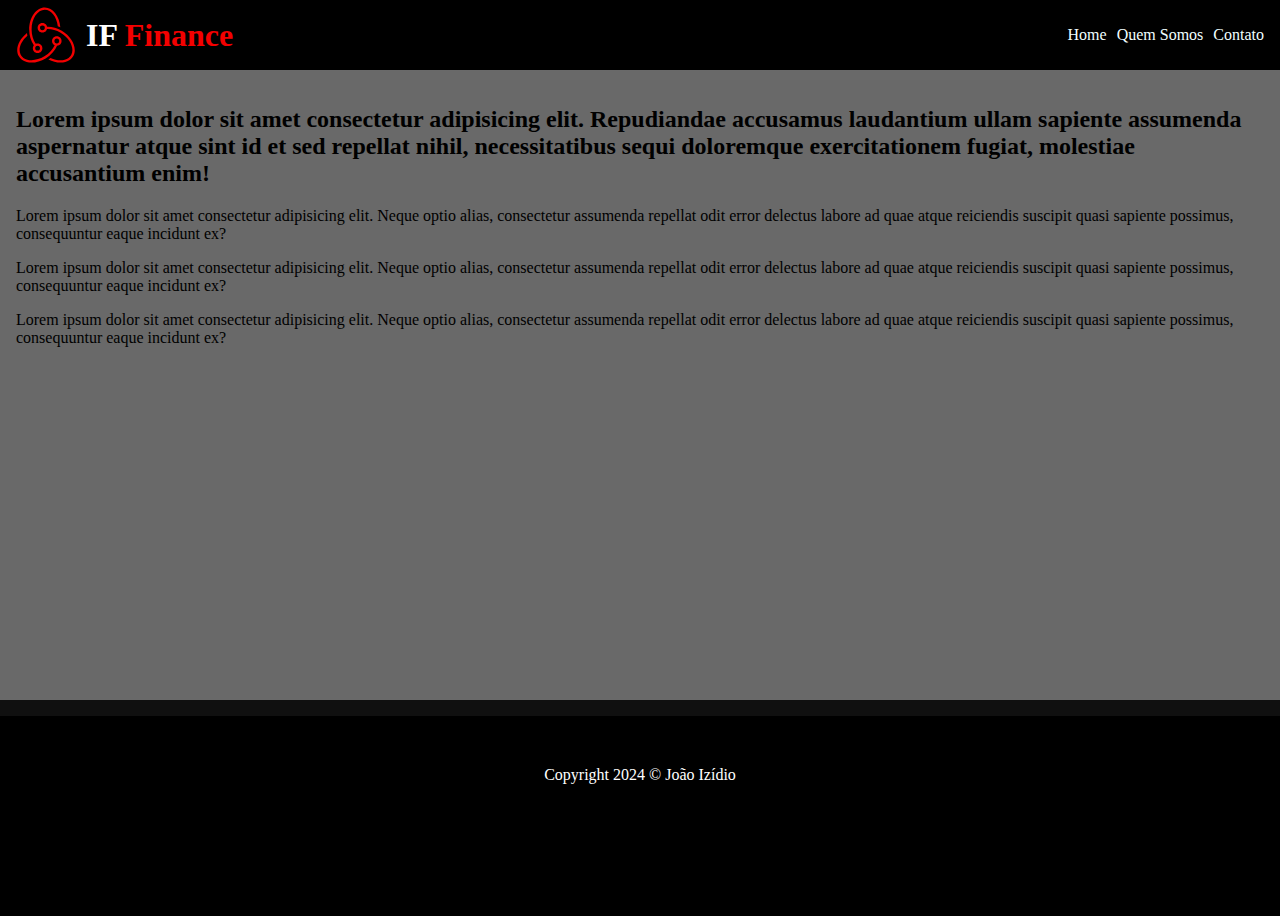
==== if-finance/index.html @ 776f9bf7 "Adicionado o footer e o conteúdo da main" ====
<!DOCTYPE html>
<html lang="pt-br">
  <head>
    <meta charset="UTF-8" />
    <meta name="viewport" content="width=device-width, initial-scale=1.0" />
    <title>If Finance</title>
    <link rel="stylesheet" href="css/style.css" />
  </head>

  <body>
    <header>
      <div class="logotipo">
        <img src="img/logoif-finance.svg" alt="Logotipo If Finance" />
        <h1 class="title">IF <span>Finance</span></h1>
      </div>
      <nav>
        <ul>
          <li>Home</li>
          <li>Quem Somos</li>
          <li>Contato</li>
        </ul>
      </nav>
    </header>
    <main>
      <h2>
        Lorem ipsum dolor sit amet consectetur adipisicing elit. Repudiandae
        accusamus laudantium ullam sapiente assumenda aspernatur atque sint id
        et sed repellat nihil, necessitatibus sequi doloremque exercitationem
        fugiat, molestiae accusantium enim!
      </h2>
      <p>
        Lorem ipsum dolor sit amet consectetur adipisicing elit. Neque optio
        alias, consectetur assumenda repellat odit error delectus labore ad quae
        atque reiciendis suscipit quasi sapiente possimus, consequuntur eaque
        incidunt ex?
      </p>
      <p>
        Lorem ipsum dolor sit amet consectetur adipisicing elit. Neque optio
        alias, consectetur assumenda repellat odit error delectus labore ad quae
        atque reiciendis suscipit quasi sapiente possimus, consequuntur eaque
        incidunt ex?
      </p>
      <p>
        Lorem ipsum dolor sit amet consectetur adipisicing elit. Neque optio
        alias, consectetur assumenda repellat odit error delectus labore ad quae
        atque reiciendis suscipit quasi sapiente possimus, consequuntur eaque
        incidunt ex?
      </p>
    </main>
    <footer>
      <p>Copyright 2024 <span>&copy;</span> João Izídio</p>
    </footer>
  </body>
</html>
---- if-finance/css/style.css ----
html,
body {
  margin: 0;
  padding: 0;
  background-color: #000000bf;
  font-family: -apple-system, BlinkMacSystemFont, "Segoe UI", Roboto, Oxygen,
    Ubuntu, Cantarell, "Fira Sans", "Droid Sans", "Helvetica Neue", "sans-serif";
}

body > header {
  height: 70px;
  background-color: black;
  padding: 0 16px;
  display: flex;
  align-items: center;
  justify-content: space-between;
}
.logotipo {
  display: flex;
  align-items: center;
}
.logotipo img {
  width: 60px;
  height: 60px;
}

.logotipo h1 {
  color: white;
  margin-left: 10px;
}

.logotipo h1 span {
  color: #f30000;
}
body > header nav {
  color: azure;
}
nav ul {
  display: flex;
  list-style-type: none;
  gap: 10px;
  padding: 0;
}

main {
  background-color: dimgray;
  min-height: calc(100vh - 302px);
  padding: 16px;
}

footer {
  background-color: black;
  height: 200px;
}
footer p {
  color: white;
  text-align: center;
  padding-top: 50px;
}
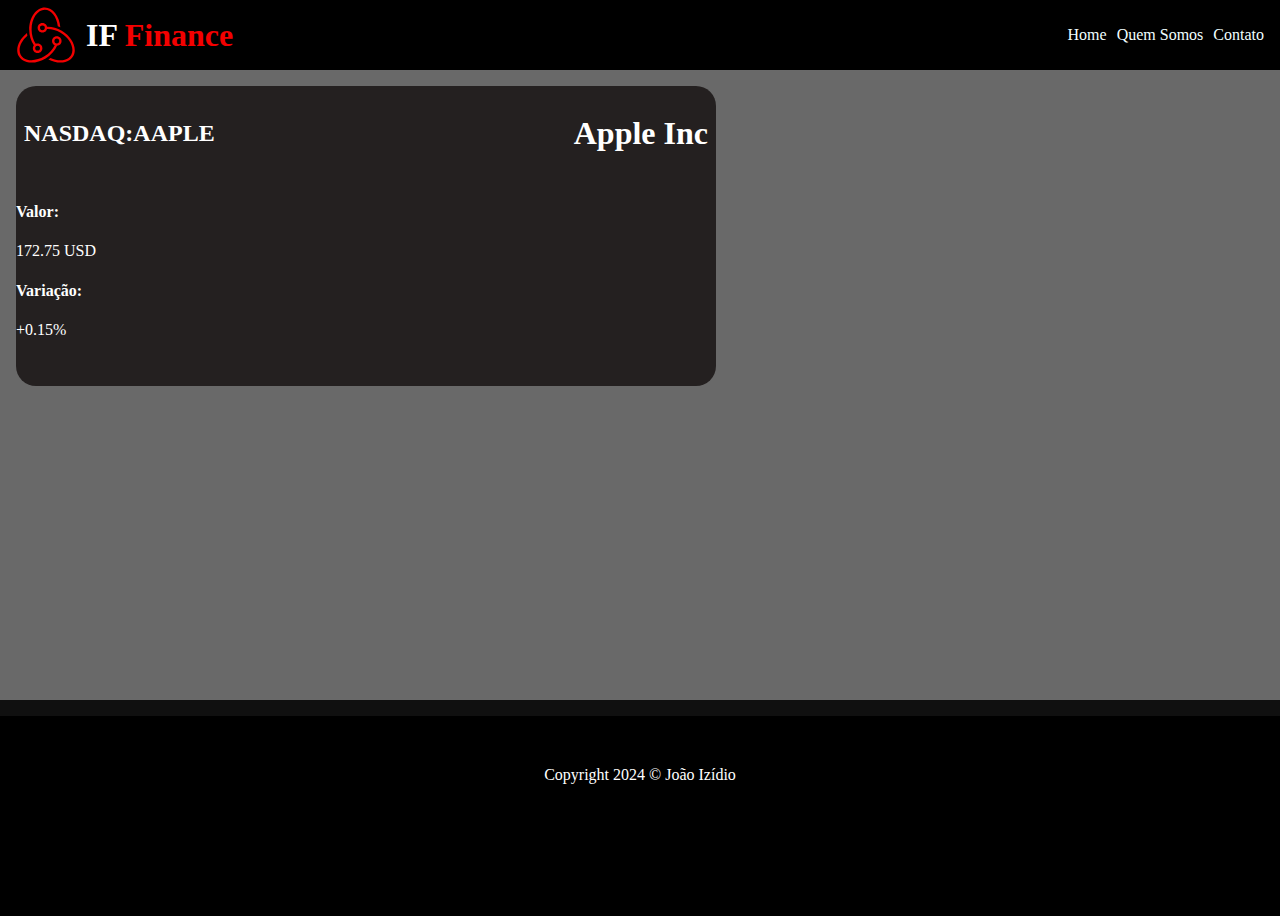
==== commit e1754399: "começando o card de ação" ====
--- a/if-finance/index.html
+++ b/if-finance/index.html
@@ -22,30 +22,24 @@
       </nav>
     </header>
     <main>
-      <h2>
-        Lorem ipsum dolor sit amet consectetur adipisicing elit. Repudiandae
-        accusamus laudantium ullam sapiente assumenda aspernatur atque sint id
-        et sed repellat nihil, necessitatibus sequi doloremque exercitationem
-        fugiat, molestiae accusantium enim!
-      </h2>
-      <p>
-        Lorem ipsum dolor sit amet consectetur adipisicing elit. Neque optio
-        alias, consectetur assumenda repellat odit error delectus labore ad quae
-        atque reiciendis suscipit quasi sapiente possimus, consequuntur eaque
-        incidunt ex?
-      </p>
-      <p>
-        Lorem ipsum dolor sit amet consectetur adipisicing elit. Neque optio
-        alias, consectetur assumenda repellat odit error delectus labore ad quae
-        atque reiciendis suscipit quasi sapiente possimus, consequuntur eaque
-        incidunt ex?
-      </p>
-      <p>
-        Lorem ipsum dolor sit amet consectetur adipisicing elit. Neque optio
-        alias, consectetur assumenda repellat odit error delectus labore ad quae
-        atque reiciendis suscipit quasi sapiente possimus, consequuntur eaque
-        incidunt ex?
-      </p>
+      <div class="card-ticket">
+        <header>
+          <div class="bolsa">
+            <h2>NASDAQ:</h2>
+            <h2>AAPLE</h2>
+          </div>
+          <div class="acao">
+            <h1>Apple Inc</h1>
+          </div>
+        </header>
+        <h4>Valor:</h4>
+        <p>172.75 USD</p>
+        <div>
+          <h4>Variação:</h4>
+          <p>+0.15%</p>
+          <!-- ADD o icone -->
+        </div>
+      </div>
     </main>
     <footer>
       <p>Copyright 2024 <span>&copy;</span> João Izídio</p>
--- a/if-finance/css/style.css
+++ b/if-finance/css/style.css
@@ -5,6 +5,7 @@
   background-color: #000000bf;
   font-family: -apple-system, BlinkMacSystemFont, "Segoe UI", Roboto, Oxygen,
     Ubuntu, Cantarell, "Fira Sans", "Droid Sans", "Helvetica Neue", "sans-serif";
+  color: white;
 }
 
 body > header {
@@ -32,6 +33,7 @@
 .logotipo h1 span {
   color: #f30000;
 }
+
 body > header nav {
   color: azure;
 }
@@ -52,8 +54,35 @@
   background-color: black;
   height: 200px;
 }
+
 footer p {
   color: white;
   text-align: center;
   padding-top: 50px;
 }
+
+.card-ticket {
+  width: 700px;
+  height: 300px;
+  border-radius: 20px;
+  background-color: rgb(36, 32, 32);
+}
+
+.card-ticket header {
+  display: flex;
+  flex-direction: row;
+  align-items: center;
+  justify-content: space-between;
+  padding: 8px;
+}
+.card-ticket header .bolsa {
+  display: flex;
+  align-items: center;
+  color: white;
+}
+
+.card-ticket header .acao ▲ {
+  display: flex;
+  align-items: center;
+  color: white;
+}
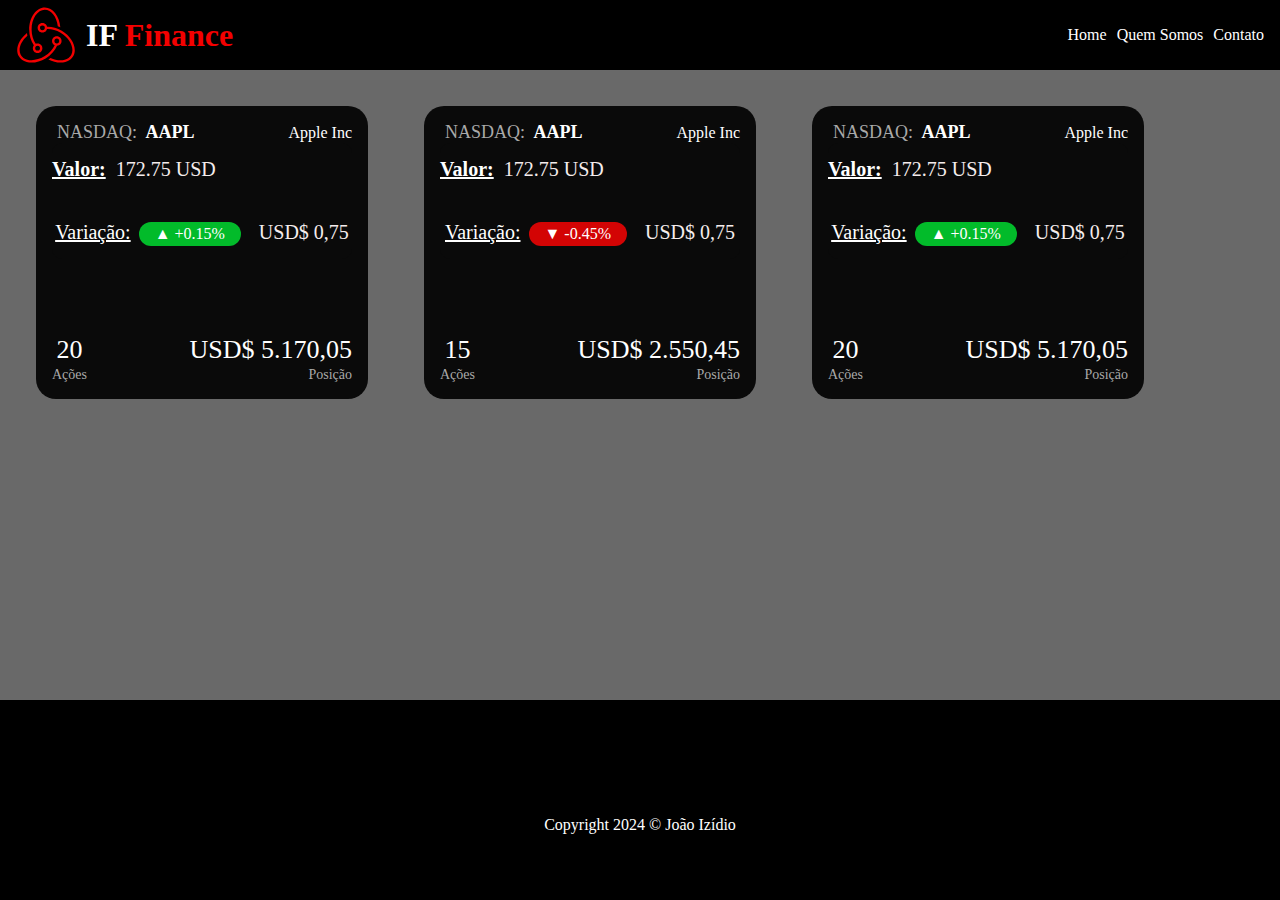
==== commit e54f485c: "IF Finance feito até a ultima aula" ====
--- a/if-finance/index.html
+++ b/if-finance/index.html
@@ -1,48 +1,124 @@
 <!DOCTYPE html>
 <html lang="pt-br">
-  <head>
-    <meta charset="UTF-8" />
-    <meta name="viewport" content="width=device-width, initial-scale=1.0" />
-    <title>If Finance</title>
-    <link rel="stylesheet" href="css/style.css" />
-  </head>
 
-  <body>
-    <header>
-      <div class="logotipo">
-        <img src="img/logoif-finance.svg" alt="Logotipo If Finance" />
-        <h1 class="title">IF <span>Finance</span></h1>
-      </div>
-      <nav>
-        <ul>
-          <li>Home</li>
-          <li>Quem Somos</li>
-          <li>Contato</li>
-        </ul>
-      </nav>
-    </header>
-    <main>
-      <div class="card-ticket">
-        <header>
-          <div class="bolsa">
-            <h2>NASDAQ:</h2>
-            <h2>AAPLE</h2>
-          </div>
-          <div class="acao">
-            <h1>Apple Inc</h1>
-          </div>
-        </header>
-        <h4>Valor:</h4>
-        <p>172.75 USD</p>
+<head>
+  <meta charset="UTF-8" />
+  <meta name="viewport" content="width=device-width, initial-scale=1.0" />
+  <title>If Finance</title>
+  <link rel="stylesheet" href="css/style.css" />
+</head>
+
+<body>
+  <header>
+    <div class="logotipo">
+      <img src="img/logoif-finance.svg" alt="Logotipo If Finance" />
+      <h1 class="title">IF <span>Finance</span></h1>
+    </div>
+    <nav>
+      <ul>
+        <li>Home</li>
+        <li>Quem Somos</li>
+        <li>Contato</li>
+      </ul>
+    </nav>
+  </header>
+  <main>
+
+    <div class="card-ticket">
+      <header>
+        <h2><span>NASDAQ:</span> AAPL</h2>
+        <h1>Apple Inc</h1>
+      </header>
+
+      <main>
         <div>
-          <h4>Variação:</h4>
-          <p>+0.15%</p>
-          <!-- ADD o icone -->
+          <h2 class="value">Valor: </h2>
+          <span>172.75 USD</span>
         </div>
-      </div>
-    </main>
-    <footer>
-      <p>Copyright 2024 <span>&copy;</span> João Izídio</p>
-    </footer>
-  </body>
-</html>
+
+        <div class="teste">
+          <p class="value">Variação:</p>
+          <span class="val">▲ +0.15%</span>
+          <span>USD$ 0,75</span>
+        </div>
+      </main>
+
+      <footer>
+        <div>
+          <p>20</p>
+          <span>Ações</span>
+        </div>
+        <div>
+          <p>USD$ 5.170,05</p>
+          <span>Posição</span>
+        </div>
+      </footer>
+    </div>
+    <div class="card-ticket">
+      <header>
+        <h2><span>NASDAQ:</span> AAPL</h2>
+        <h1>Apple Inc</h1>
+      </header>
+
+      <main>
+        <div>
+          <h2 class="value">Valor: </h2>
+          <span>172.75 USD</span>
+        </div>
+
+        <div class="teste">
+          <p class="value">Variação:</p>
+          <span class="neg">▼ -0.45%</span>
+          <span>USD$ 0,75</span>
+        </div>
+      </main>
+
+      <footer>
+        <div>
+          <p>15</p>
+          <span>Ações</span>
+        </div>
+        <div>
+          <p>USD$ 2.550,45</p>
+          <span>Posição</span>
+        </div>
+      </footer>
+    </div>
+    <div class="card-ticket">
+      <header>
+        <h2><span>NASDAQ:</span> AAPL</h2>
+        <h1>Apple Inc</h1>
+      </header>
+
+      <main>
+        <div>
+          <h2 class="value">Valor: </h2>
+          <span>172.75 USD</span>
+        </div>
+
+        <div class="teste">
+
+          <p class="value">Variação:</p>
+          <span class="val">▲ +0.15%</span>
+          <span>USD$ 0,75</span>
+        </div>
+      </main>
+
+      <footer>
+        <div>
+          <p>20</p>
+          <span>Ações</span>
+        </div>
+        <div>
+          <p>USD$ 5.170,05</p>
+          <span>Posição</span>
+        </div>
+      </footer>
+    </div>
+  </main>
+  <footer>
+    <p>Copyright 2024 <span>&copy;</span> João Izídio</p>
+  </footer>
+</body>
+
+</html>--- a/if-finance/css/style.css
+++ b/if-finance/css/style.css
@@ -16,6 +16,7 @@
   align-items: center;
   justify-content: space-between;
 }
+
 .logotipo {
   display: flex;
   align-items: center;
@@ -34,9 +35,6 @@
   color: #f30000;
 }
 
-body > header nav {
-  color: azure;
-}
 nav ul {
   display: flex;
   list-style-type: none;
@@ -44,15 +42,22 @@
   padding: 0;
 }
 
-main {
+body > main {
+  min-height: calc(100vh - 302px);
   background-color: dimgray;
-  min-height: calc(100vh - 302px);
   padding: 16px;
+  display: flex;
+  gap: 16px;
+  flex-wrap: wrap;
 }
 
-footer {
+body > footer {
   background-color: black;
   height: 200px;
+  display: flex;
+  justify-content: center;
+  align-items: center;
+  margin: 0px;
 }
 
 footer p {
@@ -62,27 +67,123 @@
 }
 
 .card-ticket {
-  width: 700px;
-  height: 300px;
+  width: 300px;
+  background-color: #0a0a0a;
   border-radius: 20px;
-  background-color: rgb(36, 32, 32);
+  padding: 16px;
+  margin: 20px;
+  align-self: baseline;
 }
 
 .card-ticket header {
   display: flex;
+  justify-content: space-between;
+  align-items: center;
+}
+
+.card-ticket header h2 {
+  margin: 0;
+  font-size: 18px;
+}
+
+.card-ticket header h1 {
+  margin: 0;
+  font-size: 16px;
+  font-weight: 400;
+}
+
+.card-ticket header h2 span {
+  margin: 5px;
+  color: darkgray;
+  font-weight: normal;
+}
+
+.card-ticket main {
+  background-color: #0a0a0a;
+  border-radius: 10px;
+}
+
+.card-ticket main p {
+  font-size: 20px;
+  margin: 10px 0 0;
+}
+
+.card-ticket main div {
+  display: flex;
   flex-direction: row;
-  align-items: center;
-  justify-content: space-between;
-  padding: 8px;
+  align-items: baseline;
 }
-.card-ticket header .bolsa {
+
+.card-ticket main div span {
+  color: #f5eded;
+  font-size: 20px;
+  margin: 12px 0 0;
+  text-decoration-line: none;
+  padding-left: 10px;
   display: flex;
   align-items: center;
-  color: white;
+  justify-content: center;
 }
 
-.card-ticket header .acao ▲ {
+.card-ticket main .teste {
   display: flex;
-  align-items: center;
-  color: white;
+  justify-content: center;
+  flex-direction: row;
+  margin-top: 10px;
 }
+
+.card-ticket main div .value {
+  text-decoration: underline;
+  margin: 15px 0 15px 0;
+  font-size: 20px;
+}
+
+.card-ticket main .val {
+  background: #02bb2a;
+  padding: 3px 16px;
+  margin: 0 8px 0 8px;
+  justify-items: center;
+  align-items: baseline;
+  border-radius: 12px;
+  font-size: 16px;
+  color: #fff;
+}
+
+.card-ticket main .neg {
+  background: #d30404;
+  padding: 3px 16px;
+  margin: 0 8px 0 8px;
+  justify-items: center;
+  align-items: baseline;
+  border-radius: 12px;
+  font-size: 16px;
+  color: #fff;
+}
+
+.card-ticket main div div span {
+  color: #f5eded;
+  font-size: 22px;
+  text-decoration-line: none;
+  padding-left: 10px;
+}
+
+.card-ticket footer {
+  display: flex;
+  justify-content: space-between;
+  margin: 26px 0 0 0;
+  background-color: #0a0a0a;
+}
+
+.card-ticket footer div:nth-child(2) {
+  text-align: right;
+}
+
+.card-ticket footer div p {
+  margin: 0;
+  font-size: 26px;
+}
+
+.card-ticket footer div span {
+  font-size: 14px;
+  color: darkgray;
+}
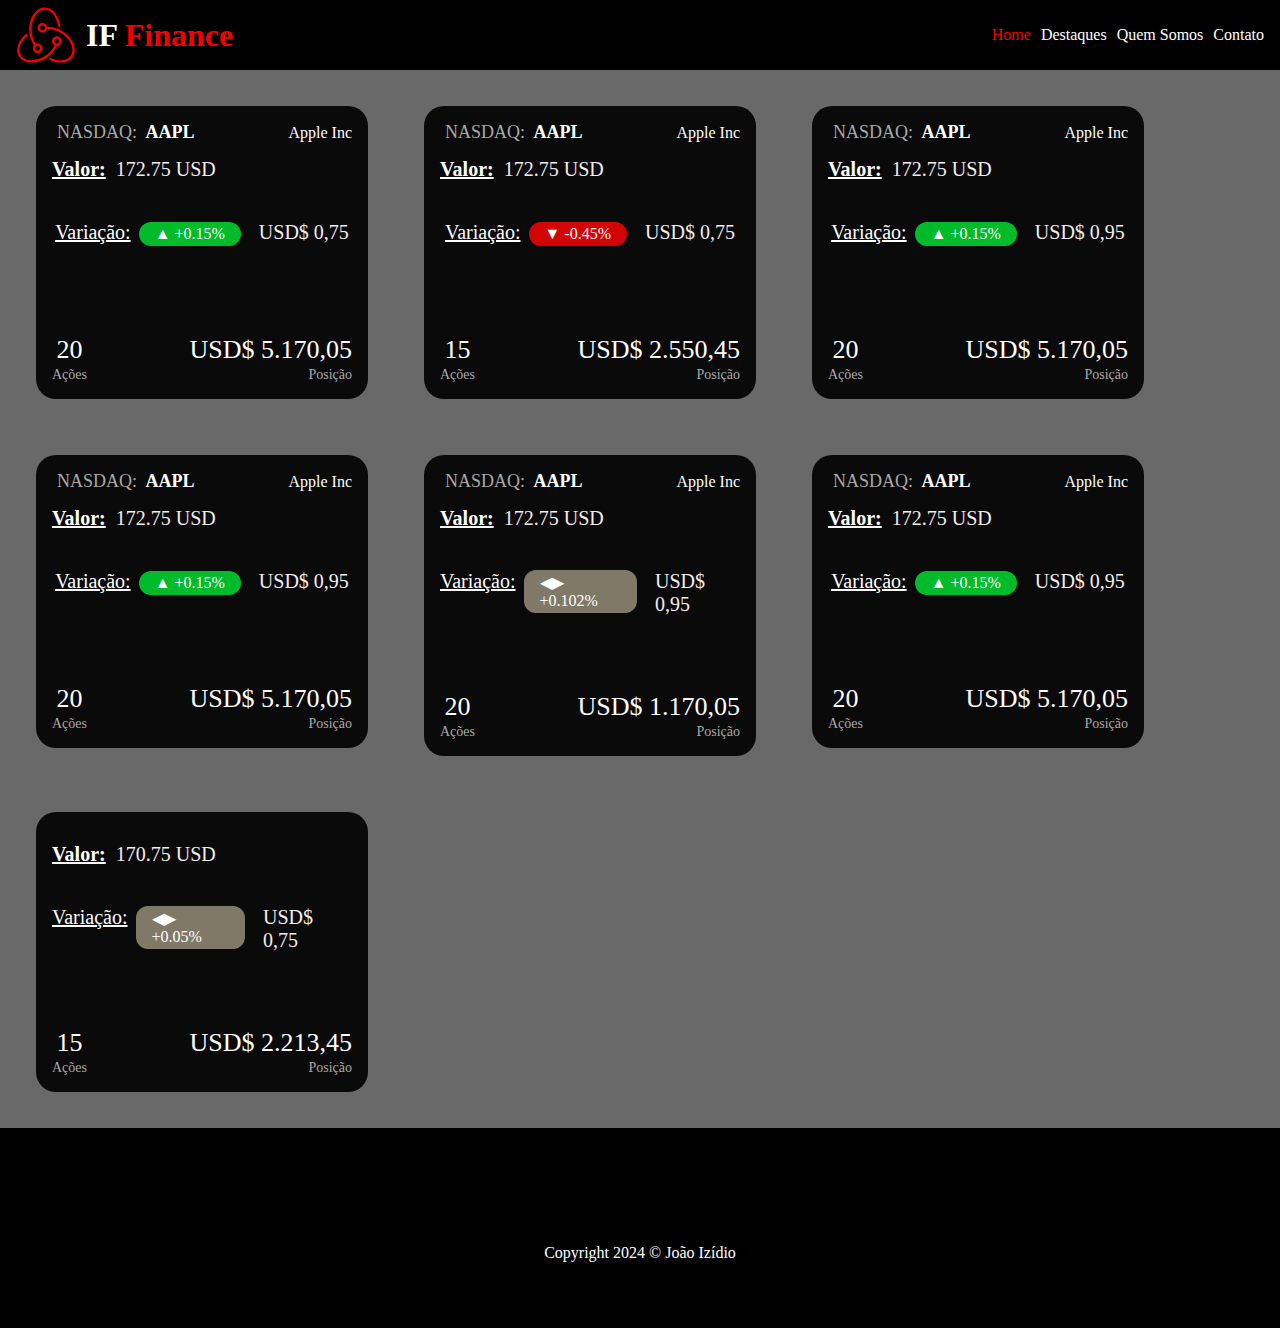
==== commit 2ed2842a: "Estilizando links e criando novas rotas" ====
--- a/if-finance/index.html
+++ b/if-finance/index.html
@@ -16,9 +16,10 @@
     </div>
     <nav>
       <ul>
-        <li>Home</li>
-        <li>Quem Somos</li>
-        <li>Contato</li>
+        <li><a href="./index.html" class="active">Home</a></li>
+        <li><a href="./destaques.html">Destaques</a></li>
+        <li><a href="./about.html">Quem Somos</a></li>
+        <li><a href="./contatos.html">Contato</a></li>
       </ul>
     </nav>
   </header>
@@ -38,7 +39,7 @@
 
         <div class="teste">
           <p class="value">Variação:</p>
-          <span class="val">▲ +0.15%</span>
+          <span class="pos">▲ +0.15%</span>
           <span>USD$ 0,75</span>
         </div>
       </main>
@@ -54,6 +55,7 @@
         </div>
       </footer>
     </div>
+
     <div class="card-ticket">
       <header>
         <h2><span>NASDAQ:</span> AAPL</h2>
@@ -83,34 +85,158 @@
           <span>Posição</span>
         </div>
       </footer>
-    </div>
-    <div class="card-ticket">
-      <header>
-        <h2><span>NASDAQ:</span> AAPL</h2>
-        <h1>Apple Inc</h1>
-      </header>
-
-      <main>
-        <div>
-          <h2 class="value">Valor: </h2>
-          <span>172.75 USD</span>
-        </div>
-
-        <div class="teste">
-
-          <p class="value">Variação:</p>
-          <span class="val">▲ +0.15%</span>
+
+    </div>
+
+    <div class="card-ticket">
+      <header>
+        <h2><span>NASDAQ:</span> AAPL</h2>
+        <h1>Apple Inc</h1>
+      </header>
+
+      <main>
+        <div>
+          <h2 class="value">Valor: </h2>
+          <span>172.75 USD</span>
+        </div>
+
+        <div class="teste">
+
+          <p class="value">Variação:</p>
+          <span class="pos">▲ +0.15%</span>
+          <span>USD$ 0,95</span>
+        </div>
+      </main>
+
+      <footer>
+        <div>
+          <p>20</p>
+          <span>Ações</span>
+        </div>
+        <div>
+          <p>USD$ 5.170,05</p>
+          <span>Posição</span>
+        </div>
+      </footer>
+    </div>
+
+    <div class="card-ticket">
+      <header>
+        <h2><span>NASDAQ:</span> AAPL</h2>
+        <h1>Apple Inc</h1>
+      </header>
+
+      <main>
+        <div>
+          <h2 class="value">Valor: </h2>
+          <span>172.75 USD</span>
+        </div>
+
+        <div class="teste">
+          <p class="value">Variação:</p>
+          <span class="pos">▲ +0.15%</span>
+          <span>USD$ 0,95</span>
+        </div>
+      </main>
+
+      <footer>
+        <div>
+          <p>20</p>
+          <span>Ações</span>
+        </div>
+        <div>
+          <p>USD$ 5.170,05</p>
+          <span>Posição</span>
+        </div>
+      </footer>
+    </div>
+
+    <div class="card-ticket">
+      <header>
+        <h2><span>NASDAQ:</span> AAPL</h2>
+        <h1>Apple Inc</h1>
+      </header>
+
+      <main>
+        <div>
+          <h2 class="value">Valor: </h2>
+          <span>172.75 USD</span>
+        </div>
+
+        <div class="teste">
+
+          <p class="value">Variação:</p>
+          <span class="est">◀▶ +0.102%</span>
+          <span>USD$ 0,95</span>
+        </div>
+      </main>
+
+      <footer>
+        <div>
+          <p>20</p>
+          <span>Ações</span>
+        </div>
+        <div>
+          <p>USD$ 1.170,05</p>
+          <span>Posição</span>
+        </div>
+      </footer>
+    </div>
+
+    <div class="card-ticket">
+      <header>
+        <h2><span>NASDAQ:</span> AAPL</h2>
+        <h1>Apple Inc</h1>
+      </header>
+
+      <main>
+        <div>
+          <h2 class="value">Valor: </h2>
+          <span>172.75 USD</span>
+        </div>
+
+        <div class="teste">
+
+          <p class="value">Variação:</p>
+          <span class="pos">▲ +0.15%</span>
+          <span>USD$ 0,95</span>
+        </div>
+      </main>
+
+      <footer>
+        <div>
+          <p>20</p>
+          <span>Ações</span>
+        </div>
+        <div>
+          <p>USD$ 5.170,05</p>
+          <span>Posição</span>
+        </div>
+      </footer>
+    </div>
+
+    <div class="card-ticket">
+
+      <main>
+        <div>
+          <h2 class="value">Valor: </h2>
+          <span>170.75 USD</span>
+        </div>
+
+        <div class="teste">
+          <p class="value">Variação:</p>
+          <span class="est">◀▶ +0.05%</span>
           <span>USD$ 0,75</span>
         </div>
       </main>
 
       <footer>
         <div>
-          <p>20</p>
-          <span>Ações</span>
-        </div>
-        <div>
-          <p>USD$ 5.170,05</p>
+          <p>15</p>
+          <span>Ações</span>
+        </div>
+        <div>
+          <p>USD$ 2.213,45</p>
           <span>Posição</span>
         </div>
       </footer>
--- a/if-finance/css/style.css
+++ b/if-finance/css/style.css
@@ -3,8 +3,7 @@
   margin: 0;
   padding: 0;
   background-color: #000000bf;
-  font-family: -apple-system, BlinkMacSystemFont, "Segoe UI", Roboto, Oxygen,
-    Ubuntu, Cantarell, "Fira Sans", "Droid Sans", "Helvetica Neue", "sans-serif";
+  font-family: -apple-system, BlinkMacSystemFont, "Segoe UI", Roboto, Oxygen, Ubuntu, Cantarell, "Fira Sans", "Droid Sans", "Helvetica Neue", "sans-serif";
   color: white;
 }
 
@@ -17,6 +16,25 @@
   justify-content: space-between;
 }
 
+body > header nav a{
+  color: #fff;
+  text-decoration: none;
+}
+
+body > header nav a:hover{
+  color: #d30404cf;
+  border-bottom: 3px solid #f30000;
+  padding-bottom: 22px;
+}
+
+/* body > header nav a:visited{
+  color: #f30000;
+} */
+
+body > header nav a.active{
+  color: #f30000;
+}
+
 .logotipo {
   display: flex;
   align-items: center;
@@ -40,6 +58,7 @@
   list-style-type: none;
   gap: 10px;
   padding: 0;
+  margin: 0;
 }
 
 body > main {
@@ -59,6 +78,7 @@
   align-items: center;
   margin: 0px;
 }
+
 
 footer p {
   color: white;
@@ -72,7 +92,8 @@
   border-radius: 20px;
   padding: 16px;
   margin: 20px;
-  align-self: baseline;
+  /* align-self: baseline; */
+  height: fit-content;
 }
 
 .card-ticket header {
@@ -138,7 +159,7 @@
   font-size: 20px;
 }
 
-.card-ticket main .val {
+.card-ticket main .pos {
   background: #02bb2a;
   padding: 3px 16px;
   margin: 0 8px 0 8px;
@@ -160,6 +181,16 @@
   color: #fff;
 }
 
+.card-ticket main .est {
+  background: #817968;
+  padding: 3px 16px;
+  margin: 0 8px 0 8px;
+  justify-items: center;
+  align-items: baseline;
+  border-radius: 12px;
+  font-size: 16px;
+  color: #fff;
+}
 .card-ticket main div div span {
   color: #f5eded;
   font-size: 22px;
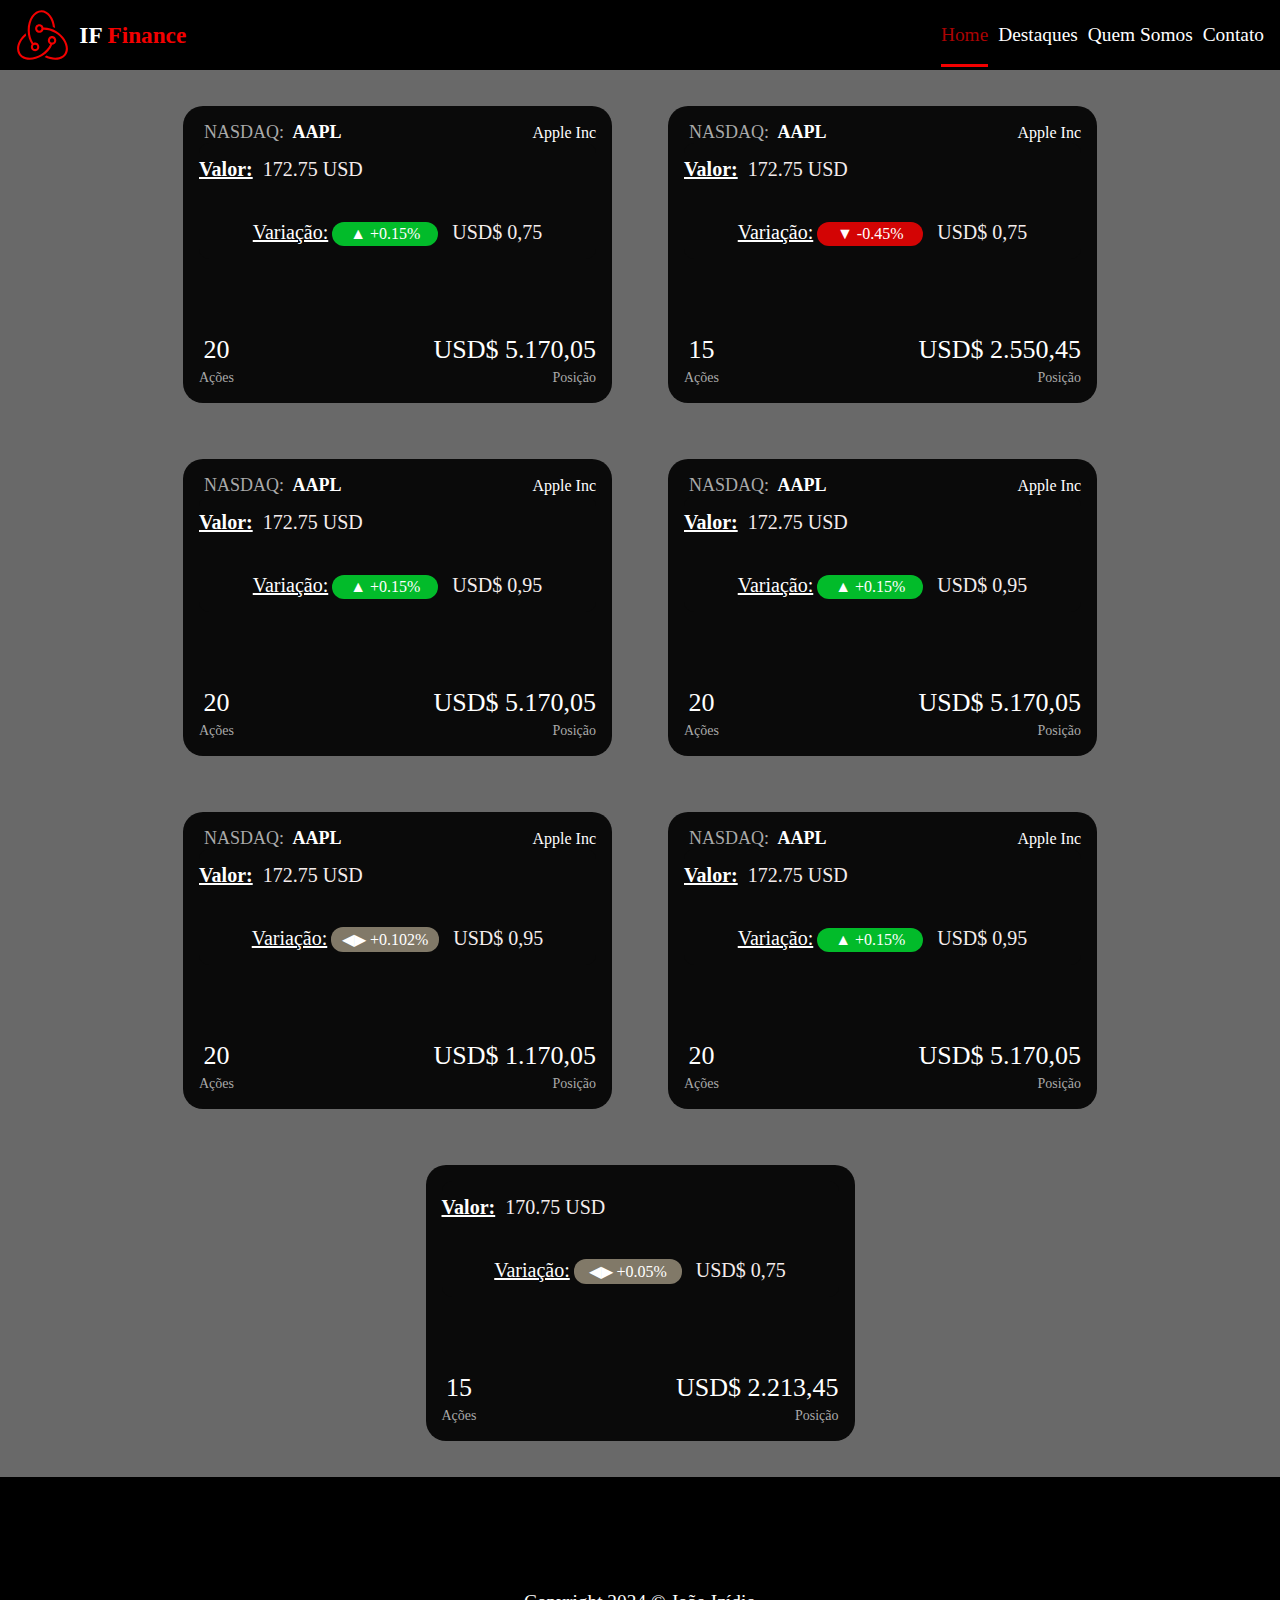
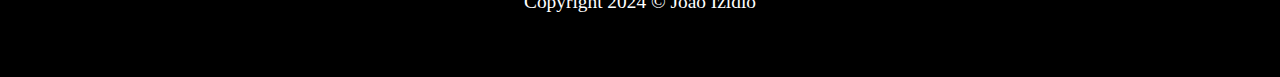
==== commit 0b35c372: "Correcoes" ====
--- a/if-finance/index.html
+++ b/if-finance/index.html
@@ -21,7 +21,13 @@
         <li><a href="./about.html">Quem Somos</a></li>
         <li><a href="./contatos.html">Contato</a></li>
       </ul>
+      <div>
+        <span>
+          <img src="./img/menu-icon.svg" alt="Menu">
+        </span>
+      </div>
     </nav>
+
   </header>
   <main>
 
--- a/if-finance/css/style.css
+++ b/if-finance/css/style.css
@@ -3,8 +3,10 @@
   margin: 0;
   padding: 0;
   background-color: #000000bf;
-  font-family: -apple-system, BlinkMacSystemFont, "Segoe UI", Roboto, Oxygen, Ubuntu, Cantarell, "Fira Sans", "Droid Sans", "Helvetica Neue", "sans-serif";
-  color: white;
+  font-family: -apple-system, BlinkMacSystemFont, "Segoe UI", Roboto, Oxygen,
+    Ubuntu, Cantarell, "Fira Sans", "Droid Sans", "Helvetica Neue", "sans-serif";
+  color: white;
+  font-size: 1.1rem;
 }
 
 body > header {
@@ -16,23 +18,21 @@
   justify-content: space-between;
 }
 
-body > header nav a{
+body > header nav a {
   color: #fff;
   text-decoration: none;
 }
 
-body > header nav a:hover{
+body > header nav a.active {
   color: #d30404cf;
   border-bottom: 3px solid #f30000;
-  padding-bottom: 22px;
-}
-
-/* body > header nav a:visited{
-  color: #f30000;
-} */
-
-body > header nav a.active{
-  color: #f30000;
+  padding-bottom: 19px;
+}
+
+body > header nav a:hover {
+  color: #d30404cf;
+  border-bottom: 3px solid #f30000;
+  padding-bottom: 19px;
 }
 
 .logotipo {
@@ -40,13 +40,14 @@
   align-items: center;
 }
 .logotipo img {
-  width: 60px;
-  height: 60px;
+  width: 20%;
+  height: 20%;
 }
 
 .logotipo h1 {
   color: white;
   margin-left: 10px;
+  font-size: larger;
 }
 
 .logotipo h1 span {
@@ -64,6 +65,7 @@
 body > main {
   min-height: calc(100vh - 302px);
   background-color: dimgray;
+  justify-content: center;
   padding: 16px;
   display: flex;
   gap: 16px;
@@ -79,7 +81,6 @@
   margin: 0px;
 }
 
-
 footer p {
   color: white;
   text-align: center;
@@ -87,13 +88,13 @@
 }
 
 .card-ticket {
-  width: 300px;
+  width: 50%;
   background-color: #0a0a0a;
   border-radius: 20px;
   padding: 16px;
   margin: 20px;
-  /* align-self: baseline; */
   height: fit-content;
+  max-width: 397px;
 }
 
 .card-ticket header {
@@ -161,8 +162,9 @@
 
 .card-ticket main .pos {
   background: #02bb2a;
-  padding: 3px 16px;
-  margin: 0 8px 0 8px;
+  min-width: 90px;
+  padding: 3px 8px;
+  margin: 0 4px 0 4px;
   justify-items: center;
   align-items: baseline;
   border-radius: 12px;
@@ -172,8 +174,9 @@
 
 .card-ticket main .neg {
   background: #d30404;
-  padding: 3px 16px;
-  margin: 0 8px 0 8px;
+  min-width: 90px;
+  padding: 3px 8px;
+  margin: 0 4px 0 4px;
   justify-items: center;
   align-items: baseline;
   border-radius: 12px;
@@ -182,9 +185,10 @@
 }
 
 .card-ticket main .est {
+  min-width: 100px;
   background: #817968;
-  padding: 3px 16px;
-  margin: 0 8px 0 8px;
+  padding: 3px 4px;
+  margin: 0 4px 0 4px;
   justify-items: center;
   align-items: baseline;
   border-radius: 12px;
@@ -218,3 +222,114 @@
   font-size: 14px;
   color: darkgray;
 }
+
+table {
+  border-collapse: collapse;
+}
+
+th,
+td {
+  border: 1px solid #fff;
+  text-align: center;
+  padding: 6px;
+}
+main > table a {
+  color: #fff;
+  text-decoration: none;
+}
+
+tr:nth-child(odd) {
+  background-color: #252323;
+}
+
+fieldset {
+  width: 400px;
+  display: flex;
+  flex-direction: column;
+  padding: 20px;
+  border-radius: 15px;
+  margin: 0 0 30px 0;
+}
+
+fieldset h4 {
+  font-size: 1.1rem;
+  padding: 0 10px 5px 10px;
+}
+
+legend {
+  font-size: 1.2rem;
+  font-weight: bold;
+  padding: 0 10px 0 10px;
+}
+
+input[type="text"],
+input[type="email"],
+input[type="password"],
+select,
+textarea {
+  padding: 5px 10px;
+  border-radius: 10px;
+  font-size: 16px;
+  margin: 3px 0 16px o;
+  border: none;
+  background: #252323;
+  color: white;
+}
+
+input[type="submit"],
+input[type="reset"] {
+  padding: 6px 6px;
+  border-radius: 10px;
+  font-size: 16px;
+  margin: 14px 0 16px 0;
+  padding: 10px 15px;
+  border: none;
+  background: #970101;
+  color: white;
+  cursor: pointer;
+}
+
+input[type="submit"]:hover,
+input[type="reset"]:hover {
+  background: #ff0000;
+}
+
+input[type="submit"]:active,
+input[type="reset"]:active {
+  background: #c70404d2;
+}
+
+#banner {
+  width: 500px;
+  height: 500px;
+  background-color: #252323;
+  background-image: url("../img/bg-stocker2.jpg");
+  background-size: 500px 500px;
+  background-repeat: no-repeat;
+  background-position: center center;
+}
+
+nav div {
+  display: none;
+}
+
+@media (width <= 791px) {
+  nav ul {
+    display: none;
+  }
+  nav div {
+    display: block;
+  }
+}
+
+/* @media (width <= 661px) {
+  body main {
+    justify-content: center;
+  }
+} */
+
+@media (width <= 450px) {
+  .card-ticket {
+    width: 90%;
+  }
+}
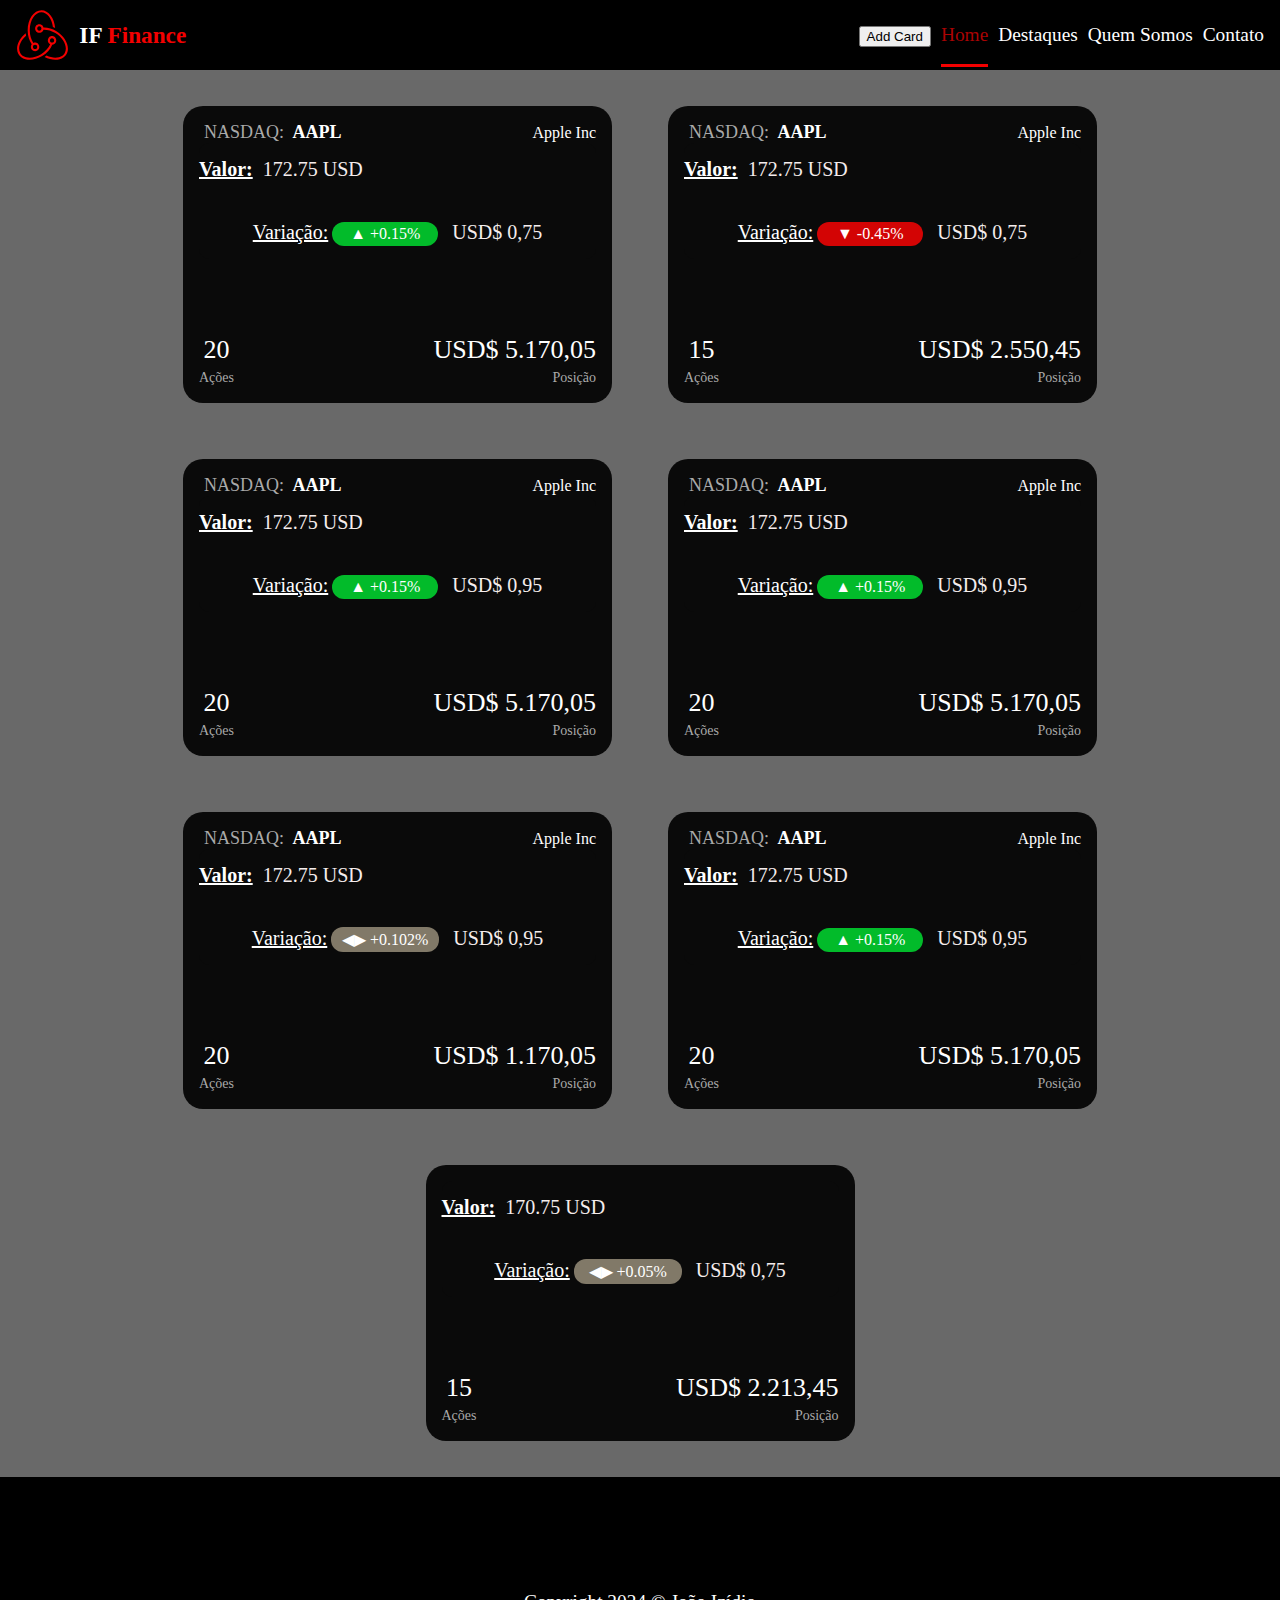
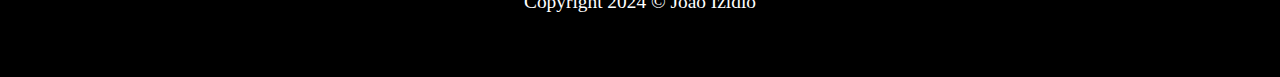
==== commit 67e4d3d8: "Introduzindo JS no projeto" ====
--- a/if-finance/index.html
+++ b/if-finance/index.html
@@ -1,256 +1,249 @@
 <!DOCTYPE html>
 <html lang="pt-br">
-
-<head>
-  <meta charset="UTF-8" />
-  <meta name="viewport" content="width=device-width, initial-scale=1.0" />
-  <title>If Finance</title>
-  <link rel="stylesheet" href="css/style.css" />
-</head>
-
-<body>
-  <header>
-    <div class="logotipo">
-      <img src="img/logoif-finance.svg" alt="Logotipo If Finance" />
-      <h1 class="title">IF <span>Finance</span></h1>
-    </div>
-    <nav>
-      <ul>
-        <li><a href="./index.html" class="active">Home</a></li>
-        <li><a href="./destaques.html">Destaques</a></li>
-        <li><a href="./about.html">Quem Somos</a></li>
-        <li><a href="./contatos.html">Contato</a></li>
-      </ul>
-      <div>
-        <span>
-          <img src="./img/menu-icon.svg" alt="Menu">
-        </span>
-      </div>
-    </nav>
-
-  </header>
-  <main>
-
-    <div class="card-ticket">
-      <header>
-        <h2><span>NASDAQ:</span> AAPL</h2>
-        <h1>Apple Inc</h1>
-      </header>
-
-      <main>
+  <head>
+    <meta charset="UTF-8" />
+    <meta name="viewport" content="width=device-width, initial-scale=1.0" />
+    <title>If Finance</title>
+    <link rel="stylesheet" href="css/style.css" />
+    <script src="./js/main.js"></script>
+  </head>
+
+  <body>
+    <header>
+      <div class="logotipo">
+        <img src="img/logoif-finance.svg" alt="Logotipo If Finance" />
+        <h1 class="title">IF <span>Finance</span></h1>
+      </div>
+      <nav>
+        <ul>
+          <li><button onclick="addCard()">Add Card</button></li>
+          <li><a href="./index.html" class="active">Home</a></li>
+          <li><a href="./destaques.html">Destaques</a></li>
+          <li><a href="./about.html">Quem Somos</a></li>
+          <li><a href="./contatos.html">Contato</a></li>
+        </ul>
         <div>
-          <h2 class="value">Valor: </h2>
-          <span>172.75 USD</span>
+          <span>
+            <img src="./img/menu-icon.svg" alt="Menu" />
+          </span>
         </div>
-
-        <div class="teste">
-          <p class="value">Variação:</p>
-          <span class="pos">▲ +0.15%</span>
-          <span>USD$ 0,75</span>
-        </div>
-      </main>
-
-      <footer>
-        <div>
-          <p>20</p>
-          <span>Ações</span>
-        </div>
-        <div>
-          <p>USD$ 5.170,05</p>
-          <span>Posição</span>
-        </div>
-      </footer>
-    </div>
-
-    <div class="card-ticket">
-      <header>
-        <h2><span>NASDAQ:</span> AAPL</h2>
-        <h1>Apple Inc</h1>
-      </header>
-
-      <main>
-        <div>
-          <h2 class="value">Valor: </h2>
-          <span>172.75 USD</span>
-        </div>
-
-        <div class="teste">
-          <p class="value">Variação:</p>
-          <span class="neg">▼ -0.45%</span>
-          <span>USD$ 0,75</span>
-        </div>
-      </main>
-
-      <footer>
-        <div>
-          <p>15</p>
-          <span>Ações</span>
-        </div>
-        <div>
-          <p>USD$ 2.550,45</p>
-          <span>Posição</span>
-        </div>
-      </footer>
-
-    </div>
-
-    <div class="card-ticket">
-      <header>
-        <h2><span>NASDAQ:</span> AAPL</h2>
-        <h1>Apple Inc</h1>
-      </header>
-
-      <main>
-        <div>
-          <h2 class="value">Valor: </h2>
-          <span>172.75 USD</span>
-        </div>
-
-        <div class="teste">
-
-          <p class="value">Variação:</p>
-          <span class="pos">▲ +0.15%</span>
-          <span>USD$ 0,95</span>
-        </div>
-      </main>
-
-      <footer>
-        <div>
-          <p>20</p>
-          <span>Ações</span>
-        </div>
-        <div>
-          <p>USD$ 5.170,05</p>
-          <span>Posição</span>
-        </div>
-      </footer>
-    </div>
-
-    <div class="card-ticket">
-      <header>
-        <h2><span>NASDAQ:</span> AAPL</h2>
-        <h1>Apple Inc</h1>
-      </header>
-
-      <main>
-        <div>
-          <h2 class="value">Valor: </h2>
-          <span>172.75 USD</span>
-        </div>
-
-        <div class="teste">
-          <p class="value">Variação:</p>
-          <span class="pos">▲ +0.15%</span>
-          <span>USD$ 0,95</span>
-        </div>
-      </main>
-
-      <footer>
-        <div>
-          <p>20</p>
-          <span>Ações</span>
-        </div>
-        <div>
-          <p>USD$ 5.170,05</p>
-          <span>Posição</span>
-        </div>
-      </footer>
-    </div>
-
-    <div class="card-ticket">
-      <header>
-        <h2><span>NASDAQ:</span> AAPL</h2>
-        <h1>Apple Inc</h1>
-      </header>
-
-      <main>
-        <div>
-          <h2 class="value">Valor: </h2>
-          <span>172.75 USD</span>
-        </div>
-
-        <div class="teste">
-
-          <p class="value">Variação:</p>
-          <span class="est">◀▶ +0.102%</span>
-          <span>USD$ 0,95</span>
-        </div>
-      </main>
-
-      <footer>
-        <div>
-          <p>20</p>
-          <span>Ações</span>
-        </div>
-        <div>
-          <p>USD$ 1.170,05</p>
-          <span>Posição</span>
-        </div>
-      </footer>
-    </div>
-
-    <div class="card-ticket">
-      <header>
-        <h2><span>NASDAQ:</span> AAPL</h2>
-        <h1>Apple Inc</h1>
-      </header>
-
-      <main>
-        <div>
-          <h2 class="value">Valor: </h2>
-          <span>172.75 USD</span>
-        </div>
-
-        <div class="teste">
-
-          <p class="value">Variação:</p>
-          <span class="pos">▲ +0.15%</span>
-          <span>USD$ 0,95</span>
-        </div>
-      </main>
-
-      <footer>
-        <div>
-          <p>20</p>
-          <span>Ações</span>
-        </div>
-        <div>
-          <p>USD$ 5.170,05</p>
-          <span>Posição</span>
-        </div>
-      </footer>
-    </div>
-
-    <div class="card-ticket">
-
-      <main>
-        <div>
-          <h2 class="value">Valor: </h2>
-          <span>170.75 USD</span>
-        </div>
-
-        <div class="teste">
-          <p class="value">Variação:</p>
-          <span class="est">◀▶ +0.05%</span>
-          <span>USD$ 0,75</span>
-        </div>
-      </main>
-
-      <footer>
-        <div>
-          <p>15</p>
-          <span>Ações</span>
-        </div>
-        <div>
-          <p>USD$ 2.213,45</p>
-          <span>Posição</span>
-        </div>
-      </footer>
-    </div>
-  </main>
-  <footer>
-    <p>Copyright 2024 <span>&copy;</span> João Izídio</p>
-  </footer>
-</body>
-
-</html>+      </nav>
+    </header>
+    <main>
+      <div class="card-ticket">
+        <header>
+          <h2><span>NASDAQ:</span> AAPL</h2>
+          <h1>Apple Inc</h1>
+        </header>
+
+        <main>
+          <div>
+            <h2 class="value">Valor:</h2>
+            <span>172.75 USD</span>
+          </div>
+
+          <div class="teste">
+            <p class="value">Variação:</p>
+            <span class="pos">▲ +0.15%</span>
+            <span>USD$ 0,75</span>
+          </div>
+        </main>
+
+        <footer>
+          <div>
+            <p>20</p>
+            <span>Ações</span>
+          </div>
+          <div>
+            <p>USD$ 5.170,05</p>
+            <span>Posição</span>
+          </div>
+        </footer>
+      </div>
+
+      <div class="card-ticket">
+        <header>
+          <h2><span>NASDAQ:</span> AAPL</h2>
+          <h1>Apple Inc</h1>
+        </header>
+
+        <main>
+          <div>
+            <h2 class="value">Valor:</h2>
+            <span>172.75 USD</span>
+          </div>
+
+          <div class="teste">
+            <p class="value">Variação:</p>
+            <span class="neg">▼ -0.45%</span>
+            <span>USD$ 0,75</span>
+          </div>
+        </main>
+
+        <footer>
+          <div>
+            <p>15</p>
+            <span>Ações</span>
+          </div>
+          <div>
+            <p>USD$ 2.550,45</p>
+            <span>Posição</span>
+          </div>
+        </footer>
+      </div>
+
+      <div class="card-ticket">
+        <header>
+          <h2><span>NASDAQ:</span> AAPL</h2>
+          <h1>Apple Inc</h1>
+        </header>
+
+        <main>
+          <div>
+            <h2 class="value">Valor:</h2>
+            <span>172.75 USD</span>
+          </div>
+
+          <div class="teste">
+            <p class="value">Variação:</p>
+            <span class="pos">▲ +0.15%</span>
+            <span>USD$ 0,95</span>
+          </div>
+        </main>
+
+        <footer>
+          <div>
+            <p>20</p>
+            <span>Ações</span>
+          </div>
+          <div>
+            <p>USD$ 5.170,05</p>
+            <span>Posição</span>
+          </div>
+        </footer>
+      </div>
+
+      <div class="card-ticket">
+        <header>
+          <h2><span>NASDAQ:</span> AAPL</h2>
+          <h1>Apple Inc</h1>
+        </header>
+
+        <main>
+          <div>
+            <h2 class="value">Valor:</h2>
+            <span>172.75 USD</span>
+          </div>
+
+          <div class="teste">
+            <p class="value">Variação:</p>
+            <span class="pos">▲ +0.15%</span>
+            <span>USD$ 0,95</span>
+          </div>
+        </main>
+
+        <footer>
+          <div>
+            <p>20</p>
+            <span>Ações</span>
+          </div>
+          <div>
+            <p>USD$ 5.170,05</p>
+            <span>Posição</span>
+          </div>
+        </footer>
+      </div>
+
+      <div class="card-ticket">
+        <header>
+          <h2><span>NASDAQ:</span> AAPL</h2>
+          <h1>Apple Inc</h1>
+        </header>
+
+        <main>
+          <div>
+            <h2 class="value">Valor:</h2>
+            <span>172.75 USD</span>
+          </div>
+
+          <div class="teste">
+            <p class="value">Variação:</p>
+            <span class="est">◀▶ +0.102%</span>
+            <span>USD$ 0,95</span>
+          </div>
+        </main>
+
+        <footer>
+          <div>
+            <p>20</p>
+            <span>Ações</span>
+          </div>
+          <div>
+            <p>USD$ 1.170,05</p>
+            <span>Posição</span>
+          </div>
+        </footer>
+      </div>
+
+      <div class="card-ticket">
+        <header>
+          <h2><span>NASDAQ:</span> AAPL</h2>
+          <h1>Apple Inc</h1>
+        </header>
+
+        <main>
+          <div>
+            <h2 class="value">Valor:</h2>
+            <span>172.75 USD</span>
+          </div>
+
+          <div class="teste">
+            <p class="value">Variação:</p>
+            <span class="pos">▲ +0.15%</span>
+            <span>USD$ 0,95</span>
+          </div>
+        </main>
+
+        <footer>
+          <div>
+            <p>20</p>
+            <span>Ações</span>
+          </div>
+          <div>
+            <p>USD$ 5.170,05</p>
+            <span>Posição</span>
+          </div>
+        </footer>
+      </div>
+
+      <div class="card-ticket">
+        <main>
+          <div>
+            <h2 class="value">Valor:</h2>
+            <span>170.75 USD</span>
+          </div>
+
+          <div class="teste">
+            <p class="value">Variação:</p>
+            <span class="est">◀▶ +0.05%</span>
+            <span>USD$ 0,75</span>
+          </div>
+        </main>
+
+        <footer>
+          <div>
+            <p>15</p>
+            <span>Ações</span>
+          </div>
+          <div>
+            <p>USD$ 2.213,45</p>
+            <span>Posição</span>
+          </div>
+        </footer>
+      </div>
+    </main>
+    <footer>
+      <p>Copyright 2024 <span>&copy;</span> João Izídio</p>
+    </footer>
+  </body>
+</html>
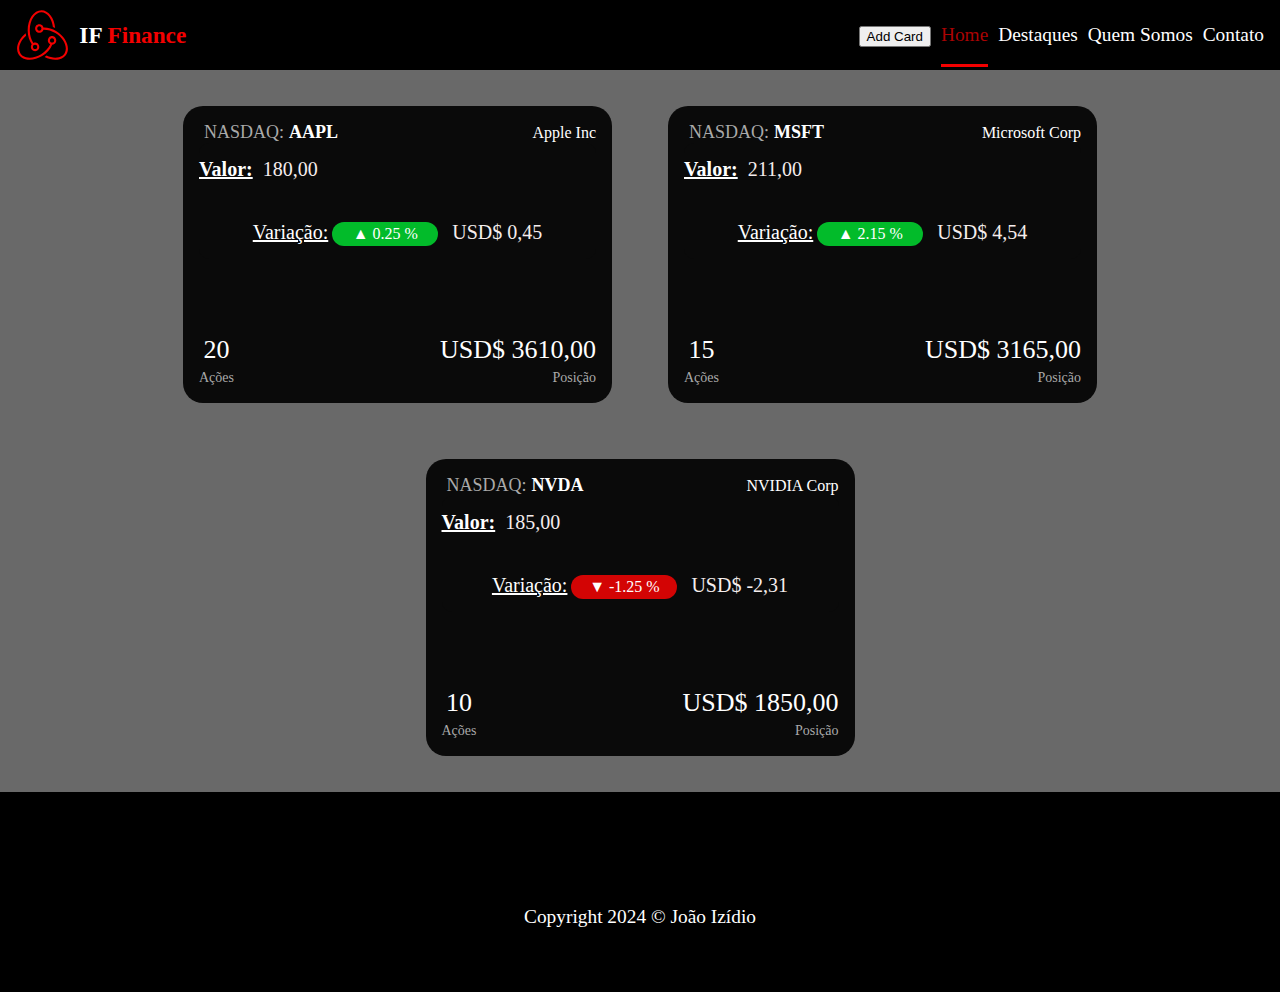
==== commit 5eb53f0c: "Incrementos JavaScript" ====
--- a/if-finance/index.html
+++ b/if-finance/index.html
@@ -8,7 +8,7 @@
     <script src="./js/main.js"></script>
   </head>
 
-  <body>
+  <body onload="loadCard()">
     <header>
       <div class="logotipo">
         <img src="img/logoif-finance.svg" alt="Logotipo If Finance" />
@@ -16,7 +16,7 @@
       </div>
       <nav>
         <ul>
-          <li><button onclick="addCard()">Add Card</button></li>
+          <li><button onclick="addCard(allStock[0])">Add Card</button></li>
           <li><a href="./index.html" class="active">Home</a></li>
           <li><a href="./destaques.html">Destaques</a></li>
           <li><a href="./about.html">Quem Somos</a></li>
@@ -29,219 +29,7 @@
         </div>
       </nav>
     </header>
-    <main>
-      <div class="card-ticket">
-        <header>
-          <h2><span>NASDAQ:</span> AAPL</h2>
-          <h1>Apple Inc</h1>
-        </header>
-
-        <main>
-          <div>
-            <h2 class="value">Valor:</h2>
-            <span>172.75 USD</span>
-          </div>
-
-          <div class="teste">
-            <p class="value">Variação:</p>
-            <span class="pos">▲ +0.15%</span>
-            <span>USD$ 0,75</span>
-          </div>
-        </main>
-
-        <footer>
-          <div>
-            <p>20</p>
-            <span>Ações</span>
-          </div>
-          <div>
-            <p>USD$ 5.170,05</p>
-            <span>Posição</span>
-          </div>
-        </footer>
-      </div>
-
-      <div class="card-ticket">
-        <header>
-          <h2><span>NASDAQ:</span> AAPL</h2>
-          <h1>Apple Inc</h1>
-        </header>
-
-        <main>
-          <div>
-            <h2 class="value">Valor:</h2>
-            <span>172.75 USD</span>
-          </div>
-
-          <div class="teste">
-            <p class="value">Variação:</p>
-            <span class="neg">▼ -0.45%</span>
-            <span>USD$ 0,75</span>
-          </div>
-        </main>
-
-        <footer>
-          <div>
-            <p>15</p>
-            <span>Ações</span>
-          </div>
-          <div>
-            <p>USD$ 2.550,45</p>
-            <span>Posição</span>
-          </div>
-        </footer>
-      </div>
-
-      <div class="card-ticket">
-        <header>
-          <h2><span>NASDAQ:</span> AAPL</h2>
-          <h1>Apple Inc</h1>
-        </header>
-
-        <main>
-          <div>
-            <h2 class="value">Valor:</h2>
-            <span>172.75 USD</span>
-          </div>
-
-          <div class="teste">
-            <p class="value">Variação:</p>
-            <span class="pos">▲ +0.15%</span>
-            <span>USD$ 0,95</span>
-          </div>
-        </main>
-
-        <footer>
-          <div>
-            <p>20</p>
-            <span>Ações</span>
-          </div>
-          <div>
-            <p>USD$ 5.170,05</p>
-            <span>Posição</span>
-          </div>
-        </footer>
-      </div>
-
-      <div class="card-ticket">
-        <header>
-          <h2><span>NASDAQ:</span> AAPL</h2>
-          <h1>Apple Inc</h1>
-        </header>
-
-        <main>
-          <div>
-            <h2 class="value">Valor:</h2>
-            <span>172.75 USD</span>
-          </div>
-
-          <div class="teste">
-            <p class="value">Variação:</p>
-            <span class="pos">▲ +0.15%</span>
-            <span>USD$ 0,95</span>
-          </div>
-        </main>
-
-        <footer>
-          <div>
-            <p>20</p>
-            <span>Ações</span>
-          </div>
-          <div>
-            <p>USD$ 5.170,05</p>
-            <span>Posição</span>
-          </div>
-        </footer>
-      </div>
-
-      <div class="card-ticket">
-        <header>
-          <h2><span>NASDAQ:</span> AAPL</h2>
-          <h1>Apple Inc</h1>
-        </header>
-
-        <main>
-          <div>
-            <h2 class="value">Valor:</h2>
-            <span>172.75 USD</span>
-          </div>
-
-          <div class="teste">
-            <p class="value">Variação:</p>
-            <span class="est">◀▶ +0.102%</span>
-            <span>USD$ 0,95</span>
-          </div>
-        </main>
-
-        <footer>
-          <div>
-            <p>20</p>
-            <span>Ações</span>
-          </div>
-          <div>
-            <p>USD$ 1.170,05</p>
-            <span>Posição</span>
-          </div>
-        </footer>
-      </div>
-
-      <div class="card-ticket">
-        <header>
-          <h2><span>NASDAQ:</span> AAPL</h2>
-          <h1>Apple Inc</h1>
-        </header>
-
-        <main>
-          <div>
-            <h2 class="value">Valor:</h2>
-            <span>172.75 USD</span>
-          </div>
-
-          <div class="teste">
-            <p class="value">Variação:</p>
-            <span class="pos">▲ +0.15%</span>
-            <span>USD$ 0,95</span>
-          </div>
-        </main>
-
-        <footer>
-          <div>
-            <p>20</p>
-            <span>Ações</span>
-          </div>
-          <div>
-            <p>USD$ 5.170,05</p>
-            <span>Posição</span>
-          </div>
-        </footer>
-      </div>
-
-      <div class="card-ticket">
-        <main>
-          <div>
-            <h2 class="value">Valor:</h2>
-            <span>170.75 USD</span>
-          </div>
-
-          <div class="teste">
-            <p class="value">Variação:</p>
-            <span class="est">◀▶ +0.05%</span>
-            <span>USD$ 0,75</span>
-          </div>
-        </main>
-
-        <footer>
-          <div>
-            <p>15</p>
-            <span>Ações</span>
-          </div>
-          <div>
-            <p>USD$ 2.213,45</p>
-            <span>Posição</span>
-          </div>
-        </footer>
-      </div>
-    </main>
+    <main></main>
     <footer>
       <p>Copyright 2024 <span>&copy;</span> João Izídio</p>
     </footer>
--- a/if-finance/css/style.css
+++ b/if-finance/css/style.css
@@ -313,7 +313,7 @@
   display: none;
 }
 
-@media (width <= 791px) {
+@media (max-width: 791px) {
   nav ul {
     display: none;
   }
@@ -328,7 +328,7 @@
   }
 } */
 
-@media (width <= 450px) {
+@media (max-width: 450px) {
   .card-ticket {
     width: 90%;
   }
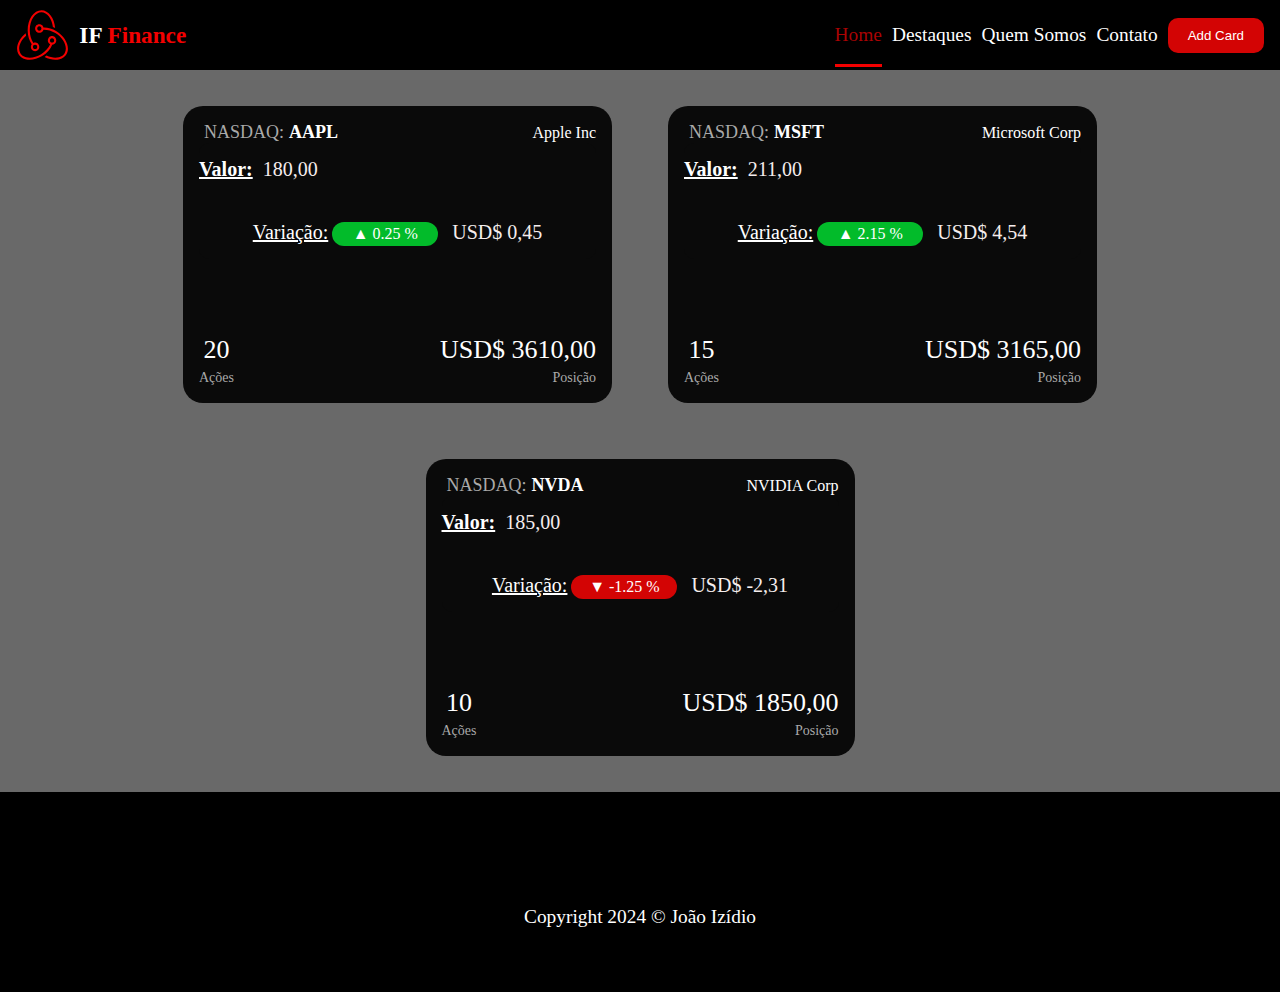
==== commit 7c1917b1: "AddCard e Modal adicionados" ====
--- a/if-finance/index.html
+++ b/if-finance/index.html
@@ -16,11 +16,12 @@
       </div>
       <nav>
         <ul>
-          <li><button onclick="addCard(allStock[0])">Add Card</button></li>
+          <li></li>
           <li><a href="./index.html" class="active">Home</a></li>
           <li><a href="./destaques.html">Destaques</a></li>
           <li><a href="./about.html">Quem Somos</a></li>
           <li><a href="./contatos.html">Contato</a></li>
+          <li><button onclick="openModal()">Add Card</button></li>
         </ul>
         <div>
           <span>
@@ -33,5 +34,25 @@
     <footer>
       <p>Copyright 2024 <span>&copy;</span> João Izídio</p>
     </footer>
+    <div id="add-card-modal" onclick="closeModal(event)">
+      <main>
+        <h2>Add Card Ticker</h2>
+        <form onsubmit="createCard(event)">
+          <label for="bolsa">Bolsa: </label>
+          <input type="text" name="bolsa" id="bolsa" />
+          <label for="codigo">Código</label>
+          <input type="text" name="codigo" id="codigo" />
+          <label for="empresa">Empresa: </label>
+          <input type="text" name="empresa" id="empresa" />
+          <label for="valor">Valor: </label>
+          <input type="text" name="valor" id="valor" />
+          <label for="variacao">Variação: </label>
+          <input type="text" name="variacao" id="variacao" />
+          <label for="nAcoes">Número de Ações: </label>
+          <input type="text" name="nAcoes" id="nAcoes" />
+          <button>Add Card</button>
+        </form>
+      </main>
+    </div>
   </body>
 </html>
--- a/if-finance/css/style.css
+++ b/if-finance/css/style.css
@@ -60,6 +60,7 @@
   gap: 10px;
   padding: 0;
   margin: 0;
+  align-items: center;
 }
 
 body > main {
@@ -333,3 +334,54 @@
     width: 90%;
   }
 }
+
+.tr1 {
+  display: flex;
+  justify-content: center;
+  align-items: center;
+}
+
+button {
+  background: #d30404;
+  color: #fff;
+  padding: 10px 20px;
+  border: none;
+  border-radius: 10px;
+  cursor: pointer;
+}
+
+#add-card-modal {
+  position: absolute;
+  background: #00000048;
+  top: 0;
+  right: 0;
+  left: 0;
+  bottom: 0;
+  display: none;
+  justify-content: center;
+  align-items: center;
+}
+
+#add-card-modal main {
+  width: 500px;
+  height: 600px;
+  background: #000000;
+  padding: 20px;
+  border-radius: 15px;
+  color: #cfcfcf;
+}
+
+#add-card-modal main h2 {
+  margin: 0;
+}
+
+#add-card-modal main form {
+  margin: 20px 0;
+  padding: 15px;
+  display: flex;
+  flex-direction: column;
+}
+
+#add-card-modal main form button {
+  margin: 20px 0;
+}
